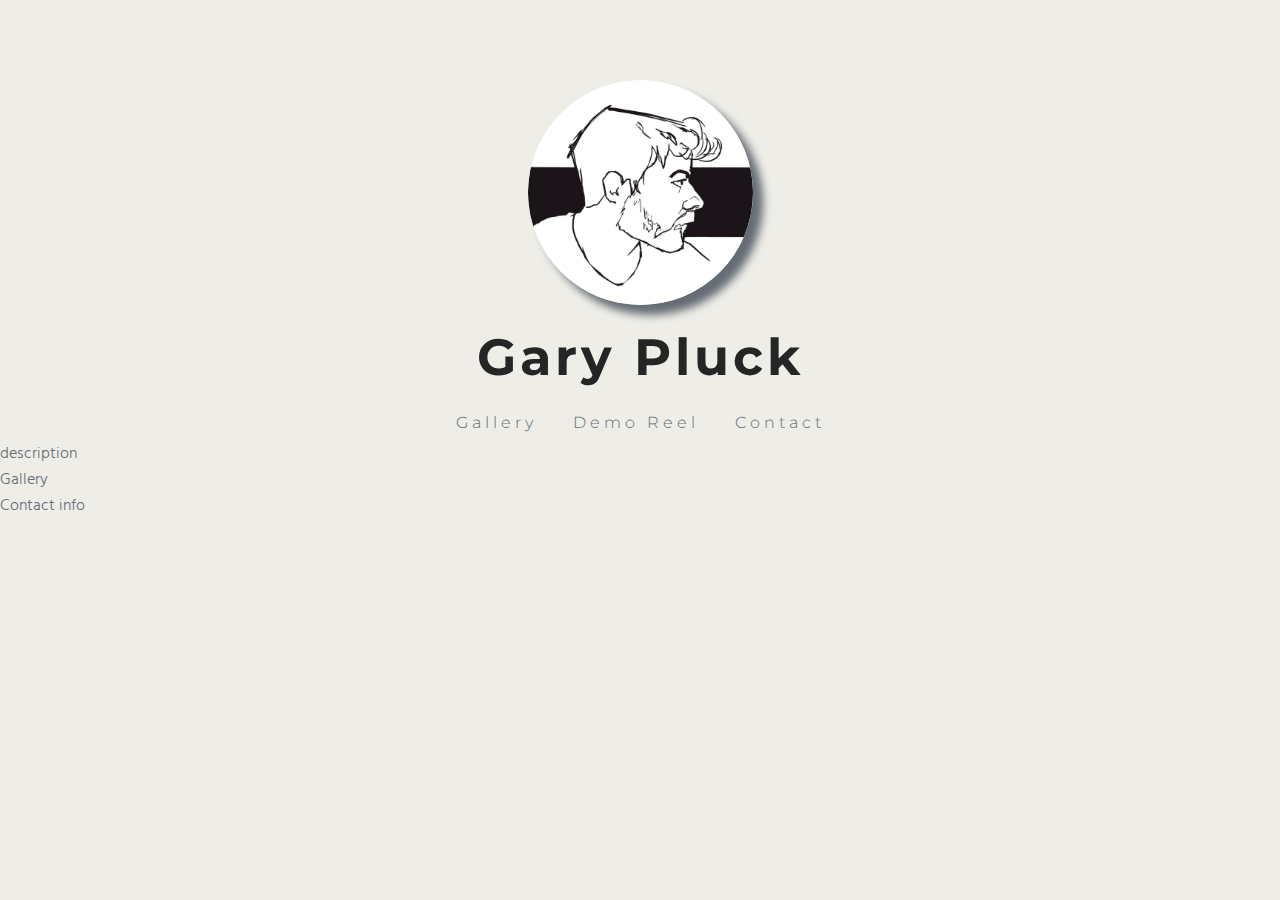
==== index.html @ 823b31f8 "Add profile photo and style it" ====
<!DOCTYPE html>
<html lang="en">

<head>
    <meta charset="UTF-8">
    <meta http-equiv="X-UA-Compatible" content="IE=edge">
    <meta name="viewport" content="width=device-width, initial-scale=1.0">
    <meta name="description" content="A collection of work to showcase animation skills">
    <meta name="keywords" content="animation, portfolio, gallery, drawings, painting">

    <link rel="stylesheet" href="assets/css/style.css">
    <title>Gary Pluck Portfolio</title>

</head>

<body>
    <header>
        <div >
            <img id="profile-photo" src="assets/images/Profile-photo.png" alt="Simple self portrait sketch" height="225">
        </div>

        <a href="index.html">
            <h1 id="logo">Gary Pluck</h1>
        </a>
        <!--<p>Dublin based animator with more than 6 years in TV and Movie productions</p>-->
        <nav id="nav-bar">
            <ul>
                <li>
                    <a href="#">Gallery</a>
                </li>
                <li>
                    <a href="#">Demo Reel</a>
                </li>
                <li>
                    <a href="#">Contact</a>
                </li>
            </ul>
        </nav>
    </header>
    <section>
        description
    </section>
    <section>
        Gallery
    </section>
    <footer>
        Contact info
    </footer>

</body>

</html>
---- assets/css/style.css ----
@import url('https://fonts.googleapis.com/css2?family=Hind:wght@300&family=Montserrat&display=swap');

* {
    margin: 0;
    padding: 0;
    border: none;
    background-color: #EEEDE8;
}

body {
    font-family: Hind, sans-serif;
    font-weight: 300;
    color: #656C74;
}

header {
    padding-top: 80px;
}

a {
    text-decoration: none;
}

/* headings and logo */
h1,
h2 {
    font-family: Montserrat, sans-serif;
    letter-spacing: 4px;
    color: #252525;
}

#profile-photo {
    filter: drop-shadow(10px 10px 4px);
    display: block;
    margin-left: auto;
    margin-right: auto;
    border-radius: 50%;
}

#logo {
    font-size: 320%;
    padding-top: 20px;
}

p {
    font-family: Hind, sans-serif;
}

#logo,
p {
    text-align: center;
}

nav ul {
    list-style: none;
    display: inline-block;
    padding: 5px;
}

nav ul li {
    float: left;
    margin-top: 20px;
}

#nav-bar {
    text-align: center;
    font-family: Montserrat, sans-serif;
    letter-spacing: 4px;
}

#nav-bar a {
    text-decoration: none;
    color: inherit;
    padding: 18px;

}

#nav-bar a:hover {
    border-bottom: 1px solid #656C74;
}
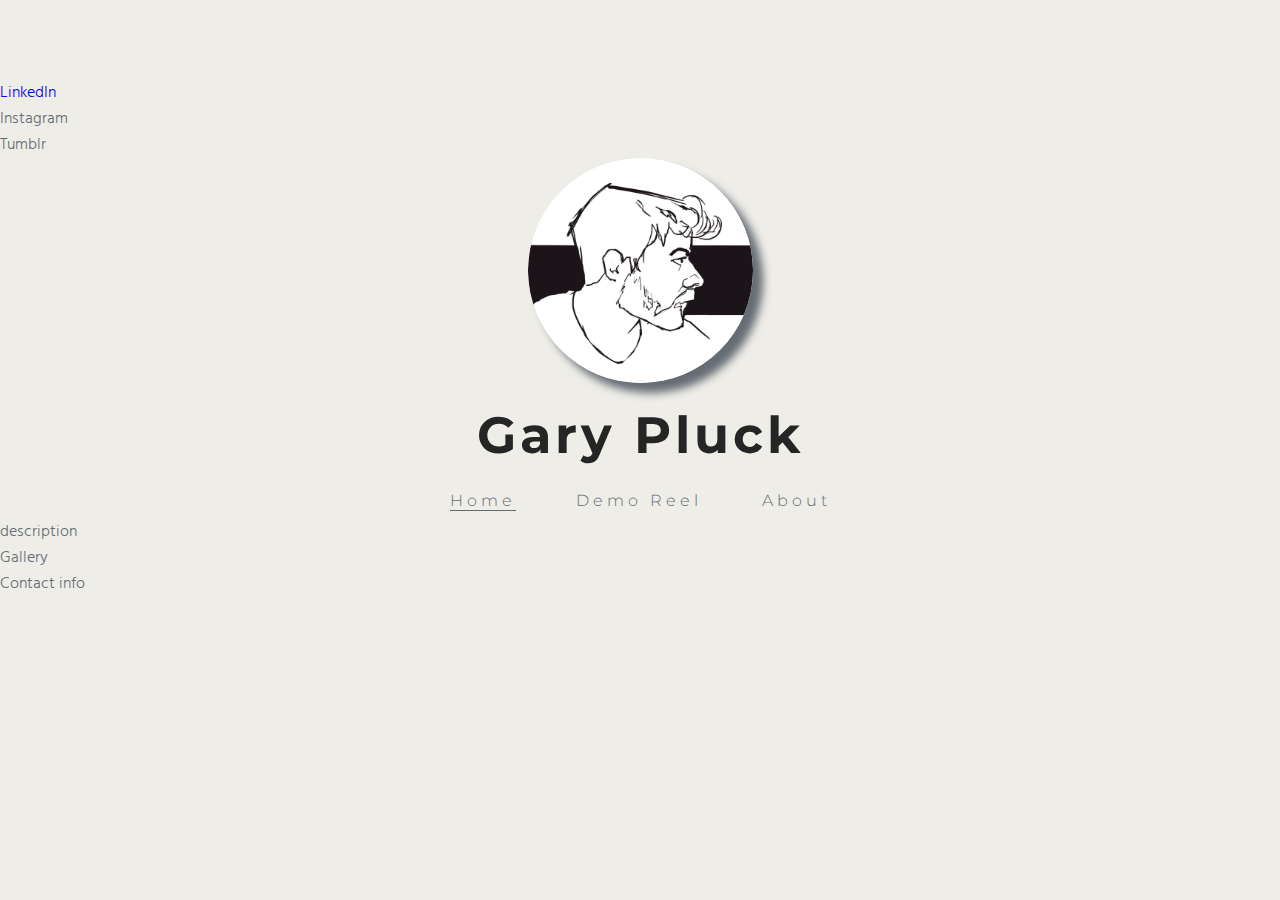
==== commit 760504fe: "Add links for a top bar and add other pages for site" ====
--- a/index.html
+++ b/index.html
@@ -15,8 +15,33 @@
 
 <body>
     <header>
-        <div >
-            <img id="profile-photo" src="assets/images/Profile-photo.png" alt="Simple self portrait sketch" height="225">
+        <div id="topbar">
+            <ul id="social">
+                <li>
+                    <a href="https://www.linkedin.com/in/garypluck/" target="_blank">
+                        <!--<img src="" alt="">-->
+                        LinkedIn
+                    </a>
+                </li>
+
+                <li>
+                    <a>
+                        Instagram
+                    </a>
+                </li>
+
+                <li>
+                    <a>
+                        Tumblr
+                    </a>
+                </li>
+
+            </ul>
+        </div>
+
+        <div>
+            <img id="profile-photo" src="assets/images/Profile-photo.png" alt="Simple self portrait sketch" height="225"
+                title="Simple self portrait sketch">
         </div>
 
         <a href="index.html">
@@ -26,13 +51,13 @@
         <nav id="nav-bar">
             <ul>
                 <li>
-                    <a href="#">Gallery</a>
+                    <a href="index.html" class="active">Home</a>
                 </li>
                 <li>
-                    <a href="#">Demo Reel</a>
+                    <a href="demoreel.html">Demo Reel</a>
                 </li>
                 <li>
-                    <a href="#">Contact</a>
+                    <a href="about.html">About</a>
                 </li>
             </ul>
         </nav>
--- a/assets/css/style.css
+++ b/assets/css/style.css
@@ -71,10 +71,15 @@
 #nav-bar a {
     text-decoration: none;
     color: inherit;
-    padding: 18px;
+    margin-right: 30px;
+    margin-left: 30px;
 
 }
 
 #nav-bar a:hover {
     border-bottom: 1px solid #656C74;
+}
+
+.active {
+    border-bottom: 1px solid #656C74;
 }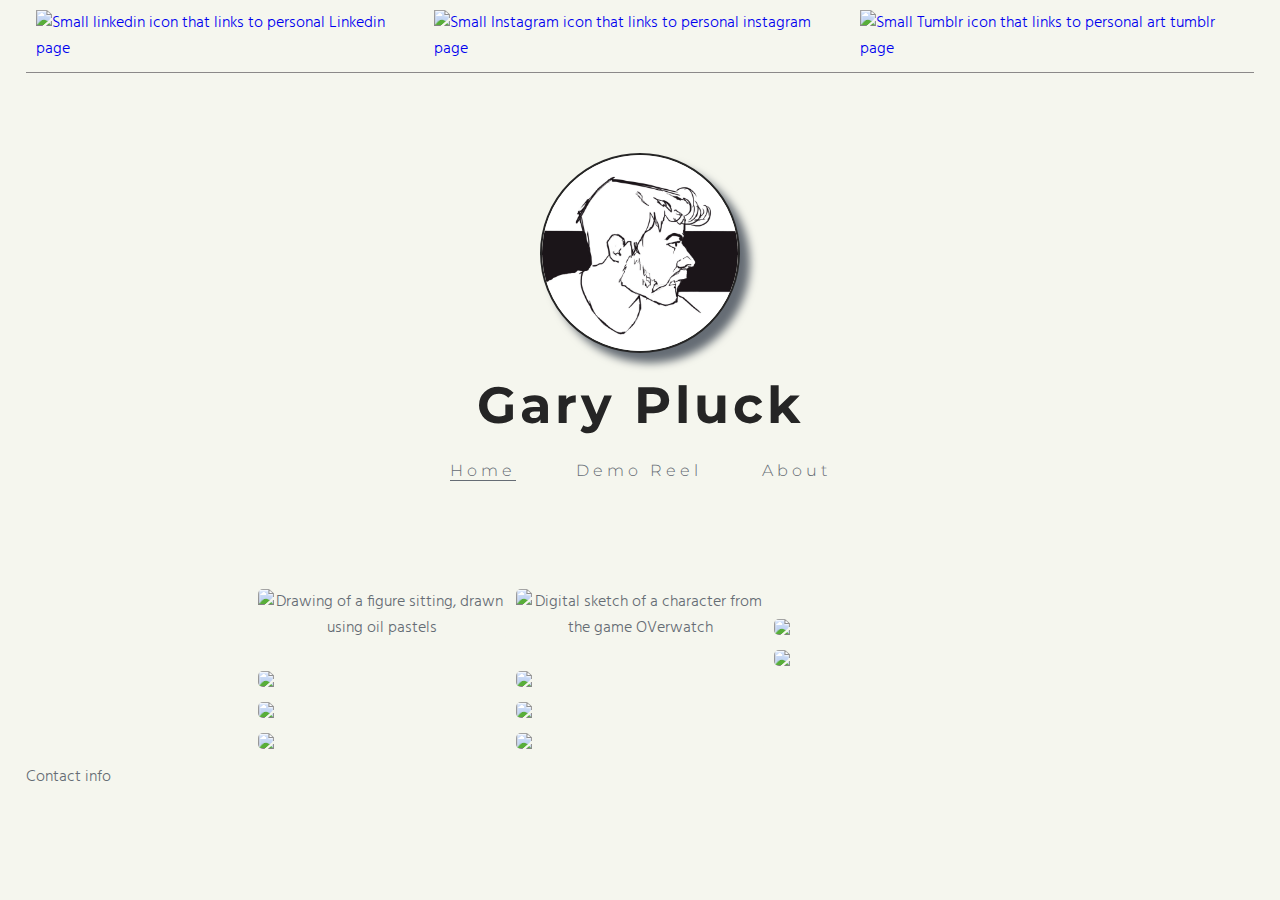
==== commit f3d24bf6: "edit margin of body" ====
--- a/index.html
+++ b/index.html
@@ -14,40 +14,42 @@
 </head>
 
 <body>
-    <header>
-        <div id="topbar">
-            <ul id="social">
-                <li>
-                    <a href="https://www.linkedin.com/in/garypluck/" target="_blank">
-                        <!--<img src="" alt="">-->
-                        LinkedIn
-                    </a>
-                </li>
-
-                <li>
-                    <a>
-                        Instagram
-                    </a>
-                </li>
-
-                <li>
-                    <a>
-                        Tumblr
-                    </a>
-                </li>
-
-            </ul>
+    <!-- Code for the top bar containging icons and links for socials-->
+    <div id="topbar">
+        <div>
+            <a href="https://www.linkedin.com/in/garypluck/" target="_blank">
+                <img src="assets/images/linkedin-logo.png"
+                    alt="Small linkedin icon that links to personal Linkedin page" height="20px">
+            </a>
         </div>
 
         <div>
-            <img id="profile-photo" src="assets/images/Profile-photo.png" alt="Simple self portrait sketch" height="225"
+            <a href="https://www.linkedin.com/in/garypluck/" target="_blank">
+                <img src="assets/images/insta-logo.png" alt="Small Instagram icon that links to personal instagram page"
+                    height="20px">
+            </a>
+        </div>
+
+        <div>
+            <a href="https://www.tumblr.com/garyp-art" target="_blank">
+                <img src="assets/images/tumblr-logo.png" alt="Small Tumblr icon that links to personal art tumblr page"
+                    height="20px">
+            </a>
+        </div>
+    </div>
+
+
+    <header>
+        <!--Code for profile photo, Logo and Nav bar-->
+        <div>
+            <img id="profile-photo" src="assets/images/Profile-photo.png" alt="Simple self portrait sketch" height="200"
                 title="Simple self portrait sketch">
         </div>
 
         <a href="index.html">
             <h1 id="logo">Gary Pluck</h1>
         </a>
-        <!--<p>Dublin based animator with more than 6 years in TV and Movie productions</p>-->
+        
         <nav id="nav-bar">
             <ul>
                 <li>
@@ -62,11 +64,39 @@
             </ul>
         </nav>
     </header>
-    <section>
-        description
+
+    <!--Code for Gallery section of the home page-->
+    <section class="gallery">
+        <div class="row">
+            <div class="column">
+                <img src="assets/images/Figure-drawing.jpg" alt="Drawing of a figure sitting, drawn using oil pastels">
+                <img src="assets/images/assets/images/sketch2.jpg" alt="">
+                <img src="assets/images/Figure-drawing2.jpg">
+                <img src="assets/images/Figure-drawing3.jpg">
+                <img src="assets/images/Sketch.jpg">
+                
+            </div>
+
+            <div class="column">
+                <img src="assets/images/Winston.jpg" alt="Digital sketch of a character from the game OVerwatch">
+                <img src="assets/images/painting.jpg" alt="">
+                <img src="assets/images/figure-drawing4.jpg">
+                <img src="assets/images/Sketch3.jpg">
+                <img src="assets/images/figure-drawing5.jpg">
+            </div>
+
+            <div class="column">
+            <img src="assets/images/Sketch4.jpg" alt="">
+            <img src="assets/images/sketch2.jpg" alt="">
+            <img src="assets/images/">
+            <img src="assets/images/">
+            <img src="">
+            <img src="">
+            <img src="">
+            </div>
     </section>
     <section>
-        Gallery
+
     </section>
     <footer>
         Contact info
--- a/assets/css/style.css
+++ b/assets/css/style.css
@@ -4,13 +4,25 @@
     margin: 0;
     padding: 0;
     border: none;
-    background-color: #EEEDE8;
+    background-color: #f5f6ee;
+    box-sizing: border-box;
 }
 
 body {
     font-family: Hind, sans-serif;
     font-weight: 300;
     color: #656C74;
+    margin: 0px 2%;
+}
+
+#topbar {
+    border-bottom: 1px solid #8b8989;
+    display: flex;
+    justify-content: flex-end;
+}
+
+#topbar div {
+    padding: 10px;
 }
 
 header {
@@ -35,6 +47,7 @@
     margin-left: auto;
     margin-right: auto;
     border-radius: 50%;
+    border: 2px solid #252525;
 }
 
 #logo {
@@ -66,6 +79,7 @@
     text-align: center;
     font-family: Montserrat, sans-serif;
     letter-spacing: 4px;
+
 }
 
 #nav-bar a {
@@ -82,4 +96,37 @@
 
 .active {
     border-bottom: 1px solid #656C74;
-}+}
+
+/* Gallery */
+
+.gallery {
+    display: flex;
+    flex-wrap: wrap;
+    flex-direction: column;
+    justify-content: center;
+    align-items: center;
+    text-align: center;
+    margin: 100px 20px 0px 20px;
+}
+
+.gallery .row {
+    display: flex;
+    flex-direction: row;
+    justify-content: space-between;
+}
+
+.gallery .row .column {
+    display: flex;
+    flex-direction: column;
+    width: 32.5%;
+}
+
+.gallery .row .column img {
+    width: 100%;
+    margin-bottom: 15px;
+    border-radius: 5px;
+    /* max-height: 500px;*/
+}
+
+@media only screen and (max-width: 769px) {}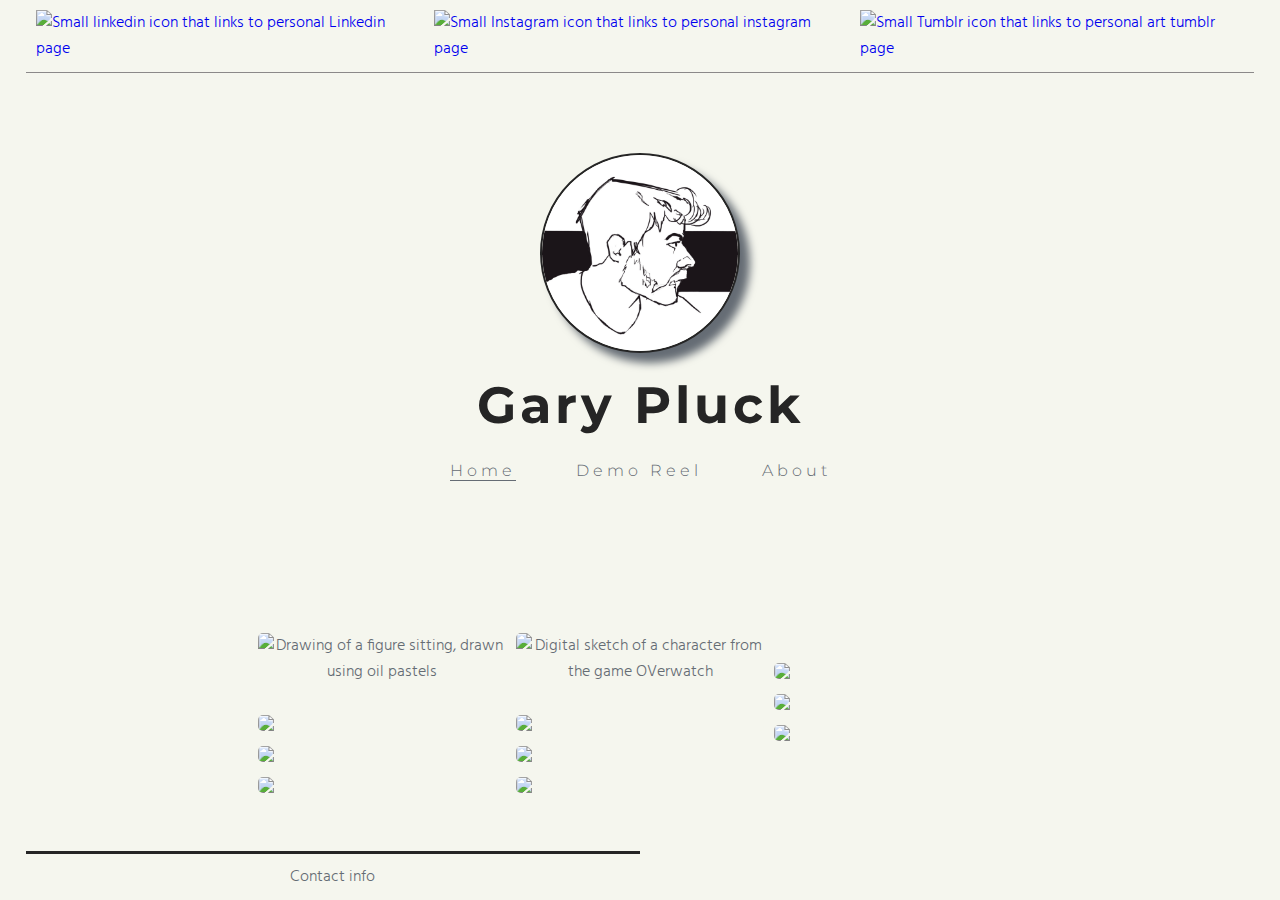
==== commit f277c0fe: "Add some comments to seperate code and styling" ====
--- a/index.html
+++ b/index.html
@@ -14,24 +14,27 @@
 </head>
 
 <body>
-    <!-- Code for the top bar containging icons and links for socials-->
+    <!-- Code for the top bar containing icons and links for socials-->
     <div id="topbar">
         <div>
-            <a href="https://www.linkedin.com/in/garypluck/" target="_blank">
+            <a href="https://www.linkedin.com/in/garypluck/" target="_blank" rel="noopener"
+                aria-label="Visit my page on Linkedin (opens in new tab)">
                 <img src="assets/images/linkedin-logo.png"
                     alt="Small linkedin icon that links to personal Linkedin page" height="20px">
             </a>
         </div>
 
         <div>
-            <a href="https://www.linkedin.com/in/garypluck/" target="_blank">
+            <a href="https://www.instagram.com/" target="_blank" rel="noopener"
+                aria-label="Visit my page on Instagram (opens in new tab)">
                 <img src="assets/images/insta-logo.png" alt="Small Instagram icon that links to personal instagram page"
                     height="20px">
             </a>
         </div>
 
         <div>
-            <a href="https://www.tumblr.com/garyp-art" target="_blank">
+            <a href="https://www.tumblr.com/garyp-art" target="_blank" rel="noopener"
+                aria-label="Visit my page on Tumblr (opens in new tab)">
                 <img src="assets/images/tumblr-logo.png" alt="Small Tumblr icon that links to personal art tumblr page"
                     height="20px">
             </a>
@@ -49,7 +52,7 @@
         <a href="index.html">
             <h1 id="logo">Gary Pluck</h1>
         </a>
-        
+
         <nav id="nav-bar">
             <ul>
                 <li>
@@ -65,7 +68,7 @@
         </nav>
     </header>
 
-    <!--Code for Gallery section of the home page-->
+    <!--Code for Gallery section of the home page coded like so to great a grid style gallery-->
     <section class="gallery">
         <div class="row">
             <div class="column">
@@ -74,7 +77,7 @@
                 <img src="assets/images/Figure-drawing2.jpg">
                 <img src="assets/images/Figure-drawing3.jpg">
                 <img src="assets/images/Sketch.jpg">
-                
+
             </div>
 
             <div class="column">
@@ -86,18 +89,15 @@
             </div>
 
             <div class="column">
-            <img src="assets/images/Sketch4.jpg" alt="">
-            <img src="assets/images/sketch2.jpg" alt="">
-            <img src="assets/images/">
-            <img src="assets/images/">
-            <img src="">
-            <img src="">
-            <img src="">
+                <img src="assets/images/Sketch4.jpg" alt="">
+                <img src="assets/images/sketch2.jpg" alt="">
+                <img src="assets/images/Sketch3.jpg">
+                <img src="assets/images/Winston.jpg">
+                <img src="assets/images/Figure-drawing.jpg">
             </div>
     </section>
-    <section>
 
-    </section>
+    <!--Code for the footer of the page-->
     <footer>
         Contact info
     </footer>
--- a/assets/css/style.css
+++ b/assets/css/style.css
@@ -7,13 +7,17 @@
     background-color: #f5f6ee;
     box-sizing: border-box;
 }
-
+/*Code for the body of the page*/
 body {
     font-family: Hind, sans-serif;
     font-weight: 300;
     color: #656C74;
     margin: 0px 2%;
+    min-height: 100vh;
+    display: flex;
+    flex-direction: column;
 }
+/*"Topbar" of page containing icons*/
 
 #topbar {
     border-bottom: 1px solid #8b8989;
@@ -55,14 +59,13 @@
     padding-top: 20px;
 }
 
-p {
-    font-family: Hind, sans-serif;
+
+#logo,
+h1 {
+    text-align: center;
 }
 
-#logo,
-p {
-    text-align: center;
-}
+/*Styling for navigation bar*/
 
 nav ul {
     list-style: none;
@@ -98,7 +101,7 @@
     border-bottom: 1px solid #656C74;
 }
 
-/* Gallery */
+/* styling for Gallery */
 
 .gallery {
     display: flex;
@@ -108,6 +111,7 @@
     align-items: center;
     text-align: center;
     margin: 100px 20px 0px 20px;
+    flex: 1 0 auto;
 }
 
 .gallery .row {
@@ -129,4 +133,15 @@
     /* max-height: 500px;*/
 }
 
-@media only screen and (max-width: 769px) {}+@media only screen and (max-width: 769px) {}
+
+
+/*Styling for footer*/
+
+footer{
+    padding: 10px;
+    display: flex;
+    justify-content: center;
+    border-top: 3px solid #252525;
+    width: 50%;
+}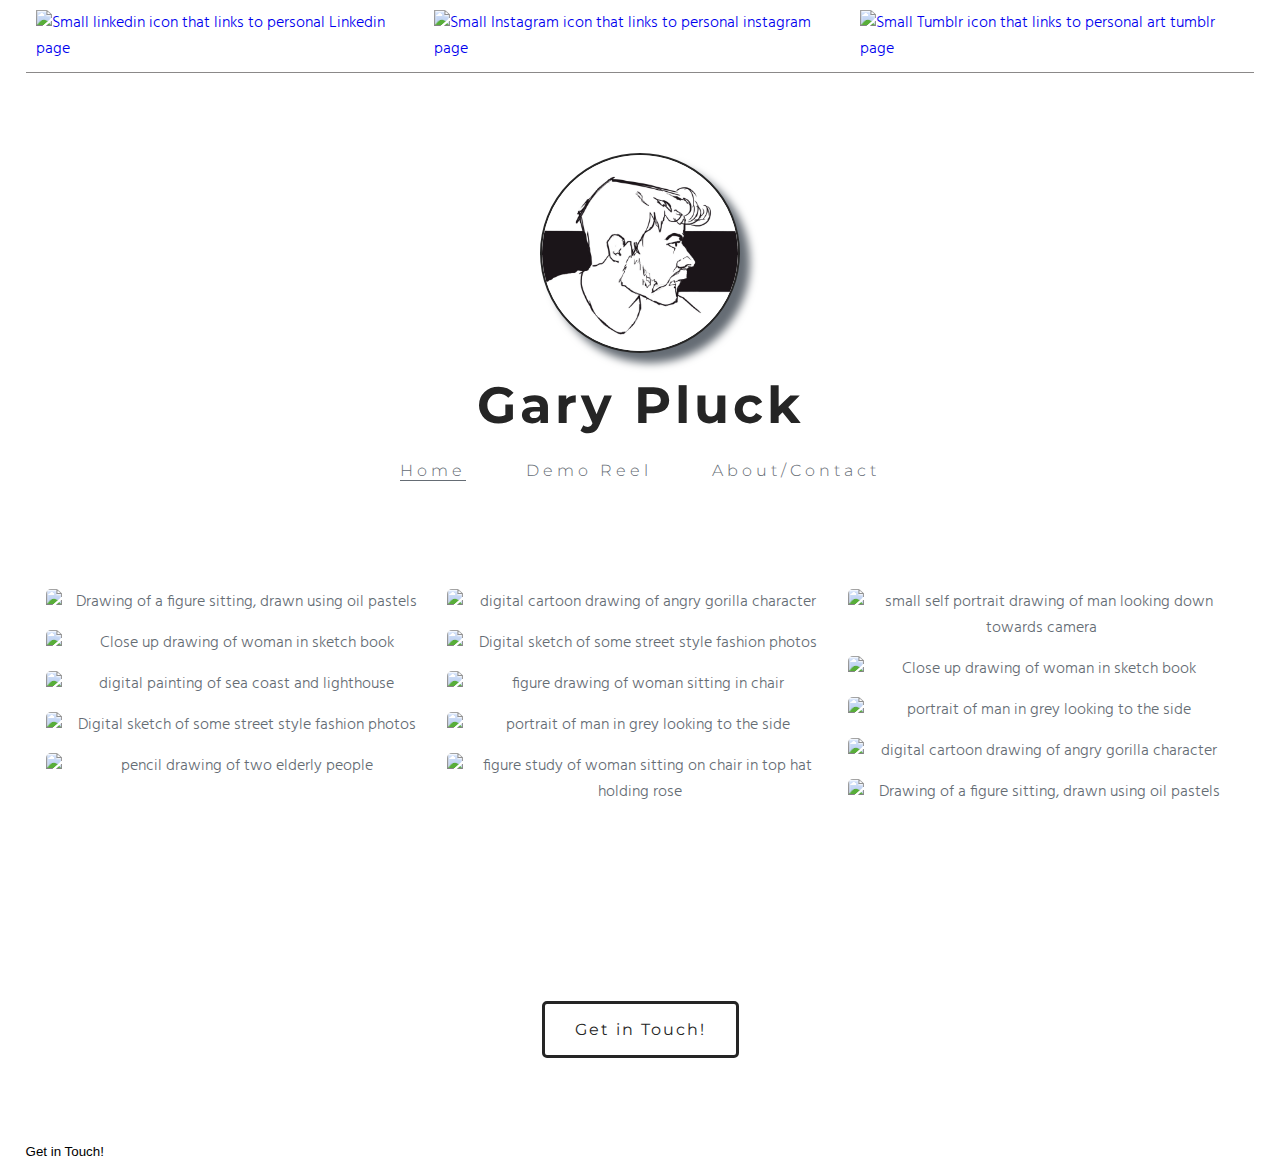
==== commit 9adf64f9: "Add button for Get in Touch! link and style it" ====
--- a/index.html
+++ b/index.html
@@ -33,7 +33,7 @@
         </div>
 
         <div>
-            <a href="https://www.tumblr.com/garyp-art" target="_blank" rel="noopener"
+            <a href="https://www.tumblr.com/" target="_blank" rel="noopener"
                 aria-label="Visit my page on Tumblr (opens in new tab)">
                 <img src="assets/images/tumblr-logo.png" alt="Small Tumblr icon that links to personal art tumblr page"
                     height="20px">
@@ -49,7 +49,7 @@
                 title="Simple self portrait sketch">
         </div>
 
-        <a href="index.html">
+        <a href="index.html" aria-label="Back to homepage">
             <h1 id="logo">Gary Pluck</h1>
         </a>
 
@@ -62,7 +62,7 @@
                     <a href="demoreel.html">Demo Reel</a>
                 </li>
                 <li>
-                    <a href="about.html">About</a>
+                    <a href="about.html">About/Contact</a>
                 </li>
             </ul>
         </nav>
@@ -72,34 +72,61 @@
     <section class="gallery">
         <div class="row">
             <div class="column">
-                <img src="assets/images/Figure-drawing.jpg" alt="Drawing of a figure sitting, drawn using oil pastels">
-                <img src="assets/images/assets/images/sketch2.jpg" alt="">
-                <img src="assets/images/Figure-drawing2.jpg">
-                <img src="assets/images/Figure-drawing3.jpg">
-                <img src="assets/images/Sketch.jpg">
+                <img src="assets/images/Figure-drawing.jpg" alt="Drawing of a figure sitting, drawn using oil pastels"
+                    title="Drawing of a figure sitting, drawn using oil pastels">
+                <img src="assets/images/sketch2.jpg" alt="Close up drawing of woman in sketch book"
+                    title="Portrait done using Copic markers">
+                <img src="assets/images/painting.jpg" alt="digital painting of sea coast and lighthouse"
+                    title="Digital painting of sea front">
+                <img src="assets/images/Figure-drawing3.jpg" alt="Digital sketch of some street style fashion photos"
+                    title="Digital study of Korean street style fashion">
+                <img src="assets/images/Sketch.jpg" alt="pencil drawing of two elderly people"
+                    title="Pencil family portrait">
 
             </div>
 
             <div class="column">
-                <img src="assets/images/Winston.jpg" alt="Digital sketch of a character from the game OVerwatch">
-                <img src="assets/images/painting.jpg" alt="">
-                <img src="assets/images/figure-drawing4.jpg">
-                <img src="assets/images/Sketch3.jpg">
-                <img src="assets/images/figure-drawing5.jpg">
+                <img src="assets/images/Winston.jpg" alt="digital cartoon drawing of angry gorilla character"
+                    title="Digital sketch of a character from the video game Overwatch">
+                <img src="assets/images/Figure-drawing2.jpg" alt="Digital sketch of some street style fashion photos"
+                    title="Digital study of Korean street style fashion">
+                <img src="assets/images/figure-drawing4.jpg" alt="figure drawing of woman sitting in chair"
+                    title="Figure drawing using copic markers">
+                <img src="assets/images/Sketch3.jpg" alt="portrait of man in grey looking to the side"
+                    title="Portrait sketch made using Copic markers">
+                <img src="assets/images/figure-drawing5.jpg"
+                    alt="figure study of woman sitting on chair in top hat holding rose"
+                    title="Figure drawing made using Copic markers">
             </div>
 
             <div class="column">
-                <img src="assets/images/Sketch4.jpg" alt="">
-                <img src="assets/images/sketch2.jpg" alt="">
-                <img src="assets/images/Sketch3.jpg">
-                <img src="assets/images/Winston.jpg">
-                <img src="assets/images/Figure-drawing.jpg">
+                <img src="assets/images/Sketch4.jpg"
+                    alt="small self portrait drawing of man looking down towards camera"
+                    title="Silly self portrait drawn using fine liners">
+                <img src="assets/images/sketch2.jpg" alt="Close up drawing of woman in sketch book"
+                    title="Portrait done using Copic markers">
+                <img src="assets/images/Sketch3.jpg" alt="portrait of man in grey looking to the side"
+                    title="Portrait sketch made using Copic markers">
+                <img src="assets/images/Winston.jpg" alt="digital cartoon drawing of angry gorilla character"
+                    title="Digital sketch of a character from the video game Overwatch">
+                <img src="assets/images/Figure-drawing.jpg" alt="Drawing of a figure sitting, drawn using oil pastels"
+                    title="Drawing of a figure sitting, drawn using oil pastels">
+
+
             </div>
+
+    </section>
+    <!--Code for link that will bring you to contact page-->
+
+    <section class="contact-link">
+        <button>
+            <a href="about.html">Get in Touch!</a>
+        </button>
     </section>
 
     <!--Code for the footer of the page-->
     <footer>
-        Contact info
+        <button class="button">Get in Touch!</button>
     </footer>
 
 </body>
--- a/assets/css/style.css
+++ b/assets/css/style.css
@@ -4,7 +4,7 @@
     margin: 0;
     padding: 0;
     border: none;
-    background-color: #f5f6ee;
+    background-color: #ffffff;
     box-sizing: border-box;
 }
 /*Code for the body of the page*/
@@ -112,6 +112,8 @@
     text-align: center;
     margin: 100px 20px 0px 20px;
     flex: 1 0 auto;
+    padding-bottom: 100px;
+
 }
 
 .gallery .row {
@@ -130,10 +132,55 @@
     width: 100%;
     margin-bottom: 15px;
     border-radius: 5px;
-    /* max-height: 500px;*/
 }
 
-@media only screen and (max-width: 769px) {}
+.border {
+    width: 80%;
+    height: 1px;
+    margin: 0px auto;
+    border-bottom: 1px solid #969696;
+}
+
+@media only screen and (max-width: 1920px) {}
+
+
+/*Styling for Get in Touch link*/
+
+.contact-link {
+    display: flex;
+    justify-content: center;
+    padding: 100px;
+    font-size: 200%;
+    
+}
+
+.contact-link button{
+    border: none;
+    color: white;
+    text-align: center;
+    text-decoration: none;
+    display: inline-block;
+        
+}
+
+.contact-link a {
+    background-color: white;
+    color: #252525;
+    border: 3px solid #252525;
+    padding: 16px 30px;
+    font-size: 16px;
+    margin: 4px 2px;
+    transition-duration: 0.4s;
+    cursor: pointer;
+    font-family: Montserrat, sans-serif;
+    letter-spacing: 2px;
+    border-radius: 5px;
+    
+}
+
+.contact-link a:hover {
+    background-color: #656C74;
+    color: white;
 
 
 /*Styling for footer*/
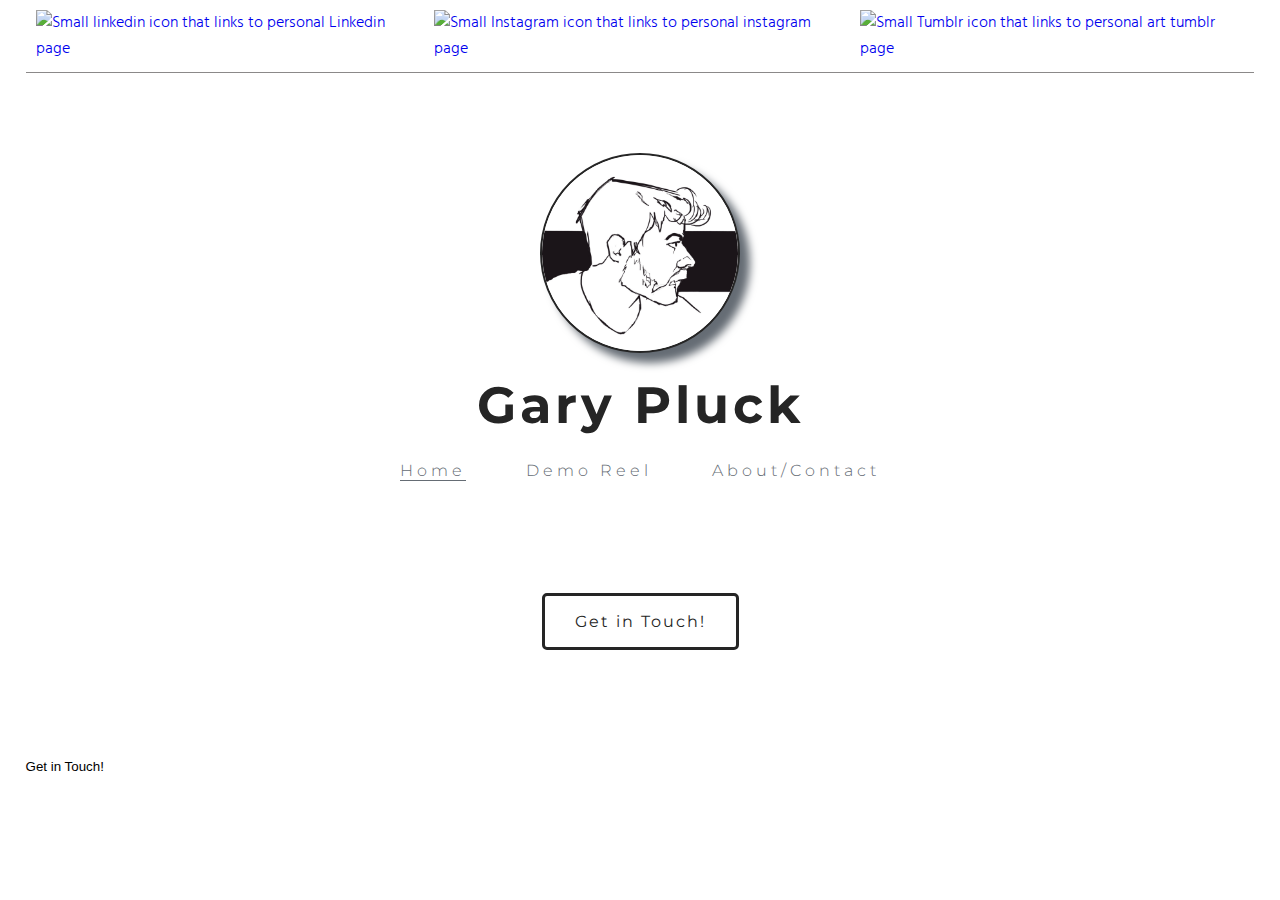
==== commit 829b34ea: "Correct coding for button and styling" ====
--- a/index.html
+++ b/index.html
@@ -69,7 +69,7 @@
     </header>
 
     <!--Code for Gallery section of the home page coded like so to great a grid style gallery-->
-    <section class="gallery">
+    <!--<section class="gallery">
         <div class="row">
             <div class="column">
                 <img src="assets/images/Figure-drawing.jpg" alt="Drawing of a figure sitting, drawn using oil pastels"
@@ -115,13 +115,15 @@
 
             </div>
 
-    </section>
+    </section>-->
     <!--Code for link that will bring you to contact page-->
 
-    <section class="contact-link">
+    <section class="contact-container">
+        <a href="about.html">
         <button>
-            <a href="about.html">Get in Touch!</a>
+            Get in Touch!
         </button>
+        </a>
     </section>
 
     <!--Code for the footer of the page-->
--- a/assets/css/style.css
+++ b/assets/css/style.css
@@ -146,7 +146,7 @@
 
 /*Styling for Get in Touch link*/
 
-.contact-link {
+.contact-container {
     display: flex;
     justify-content: center;
     padding: 100px;
@@ -154,7 +154,7 @@
     
 }
 
-.contact-link button{
+.contact-container a {
     border: none;
     color: white;
     text-align: center;
@@ -163,7 +163,7 @@
         
 }
 
-.contact-link a {
+.contact-container button {
     background-color: white;
     color: #252525;
     border: 3px solid #252525;
@@ -178,7 +178,7 @@
     
 }
 
-.contact-link a:hover {
+.contact-container button:hover {
     background-color: #656C74;
     color: white;
 
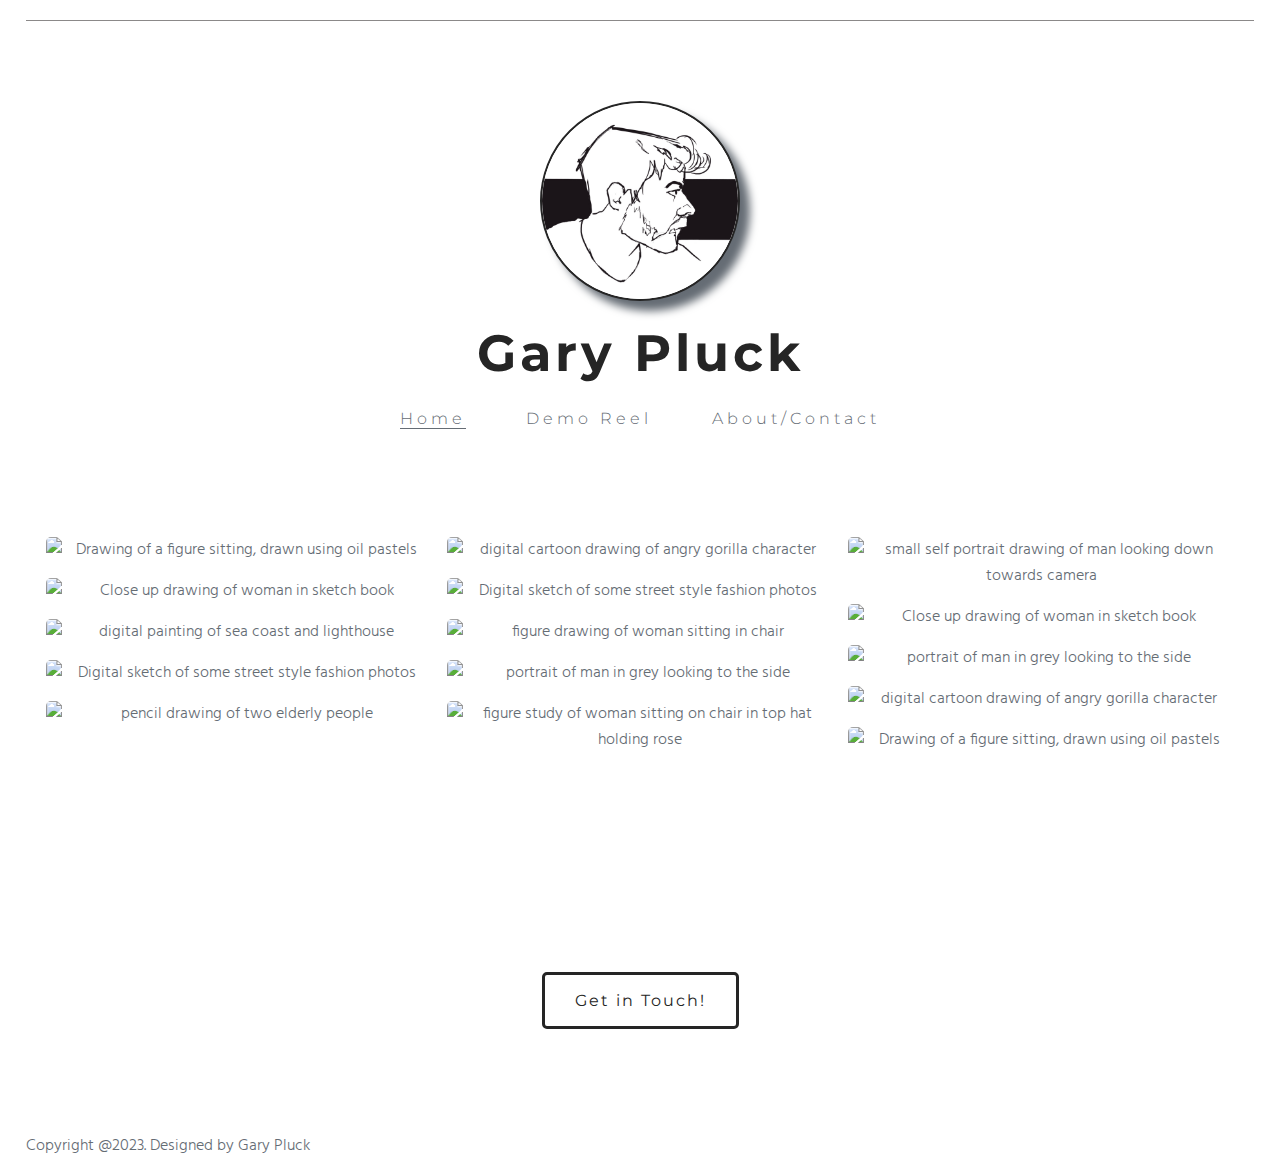
==== commit 327d48d3: "Add demo reel page and add video" ====
--- a/index.html
+++ b/index.html
@@ -14,36 +14,43 @@
 </head>
 
 <body>
-    <!-- Code for the top bar containing icons and links for socials-->
+    <!-- Top Bar and Icons-->
     <div id="topbar">
         <div>
+        
+        
+            <a href="https://twitter.com/" target="_blank" rel="noopener"
+                aria-label="Visit my page on Twitter (opens in new tab)">
+                <i class="fa-brands fa-square-twitter"></i>
+            </a>
+        </div>
+
+        <div>
+
+
             <a href="https://www.linkedin.com/in/garypluck/" target="_blank" rel="noopener"
                 aria-label="Visit my page on Linkedin (opens in new tab)">
-                <img src="assets/images/linkedin-logo.png"
-                    alt="Small linkedin icon that links to personal Linkedin page" height="20px">
+                <i class="fa-brands fa-linkedin"></i>
             </a>
         </div>
 
         <div>
             <a href="https://www.instagram.com/" target="_blank" rel="noopener"
                 aria-label="Visit my page on Instagram (opens in new tab)">
-                <img src="assets/images/insta-logo.png" alt="Small Instagram icon that links to personal instagram page"
-                    height="20px">
+                <i class="fa-brands fa-instagram"></i>
             </a>
         </div>
 
         <div>
             <a href="https://www.tumblr.com/" target="_blank" rel="noopener"
                 aria-label="Visit my page on Tumblr (opens in new tab)">
-                <img src="assets/images/tumblr-logo.png" alt="Small Tumblr icon that links to personal art tumblr page"
-                    height="20px">
+                <i class="fa-brands fa-square-tumblr"></i>
             </a>
         </div>
     </div>
 
-
+    <!--Profile photo, Logo and Nav bar-->
     <header>
-        <!--Code for profile photo, Logo and Nav bar-->
         <div>
             <img id="profile-photo" src="assets/images/Profile-photo.png" alt="Simple self portrait sketch" height="200"
                 title="Simple self portrait sketch">
@@ -68,8 +75,9 @@
         </nav>
     </header>
 
-    <!--Code for Gallery section of the home page coded like so to great a grid style gallery-->
-    <!--<section class="gallery">
+    <!--Gallery-->
+
+    <main class="gallery">
         <div class="row">
             <div class="column">
                 <img src="assets/images/Figure-drawing.jpg" alt="Drawing of a figure sitting, drawn using oil pastels"
@@ -115,7 +123,7 @@
 
             </div>
 
-    </section>-->
+        </main>
     <!--Code for link that will bring you to contact page-->
 
     <section class="contact-container">
@@ -128,8 +136,13 @@
 
     <!--Code for the footer of the page-->
     <footer>
-        <button class="button">Get in Touch!</button>
+        <div class="copyright">
+            <p>Copyright @2023. Designed by Gary Pluck</p>
+        </div>
     </footer>
+
+    <!--Font Awesome Script-->
+    <script src="https://kit.fontawesome.com/24ef0d3912.js" crossorigin="anonymous"></script>
 
 </body>
 
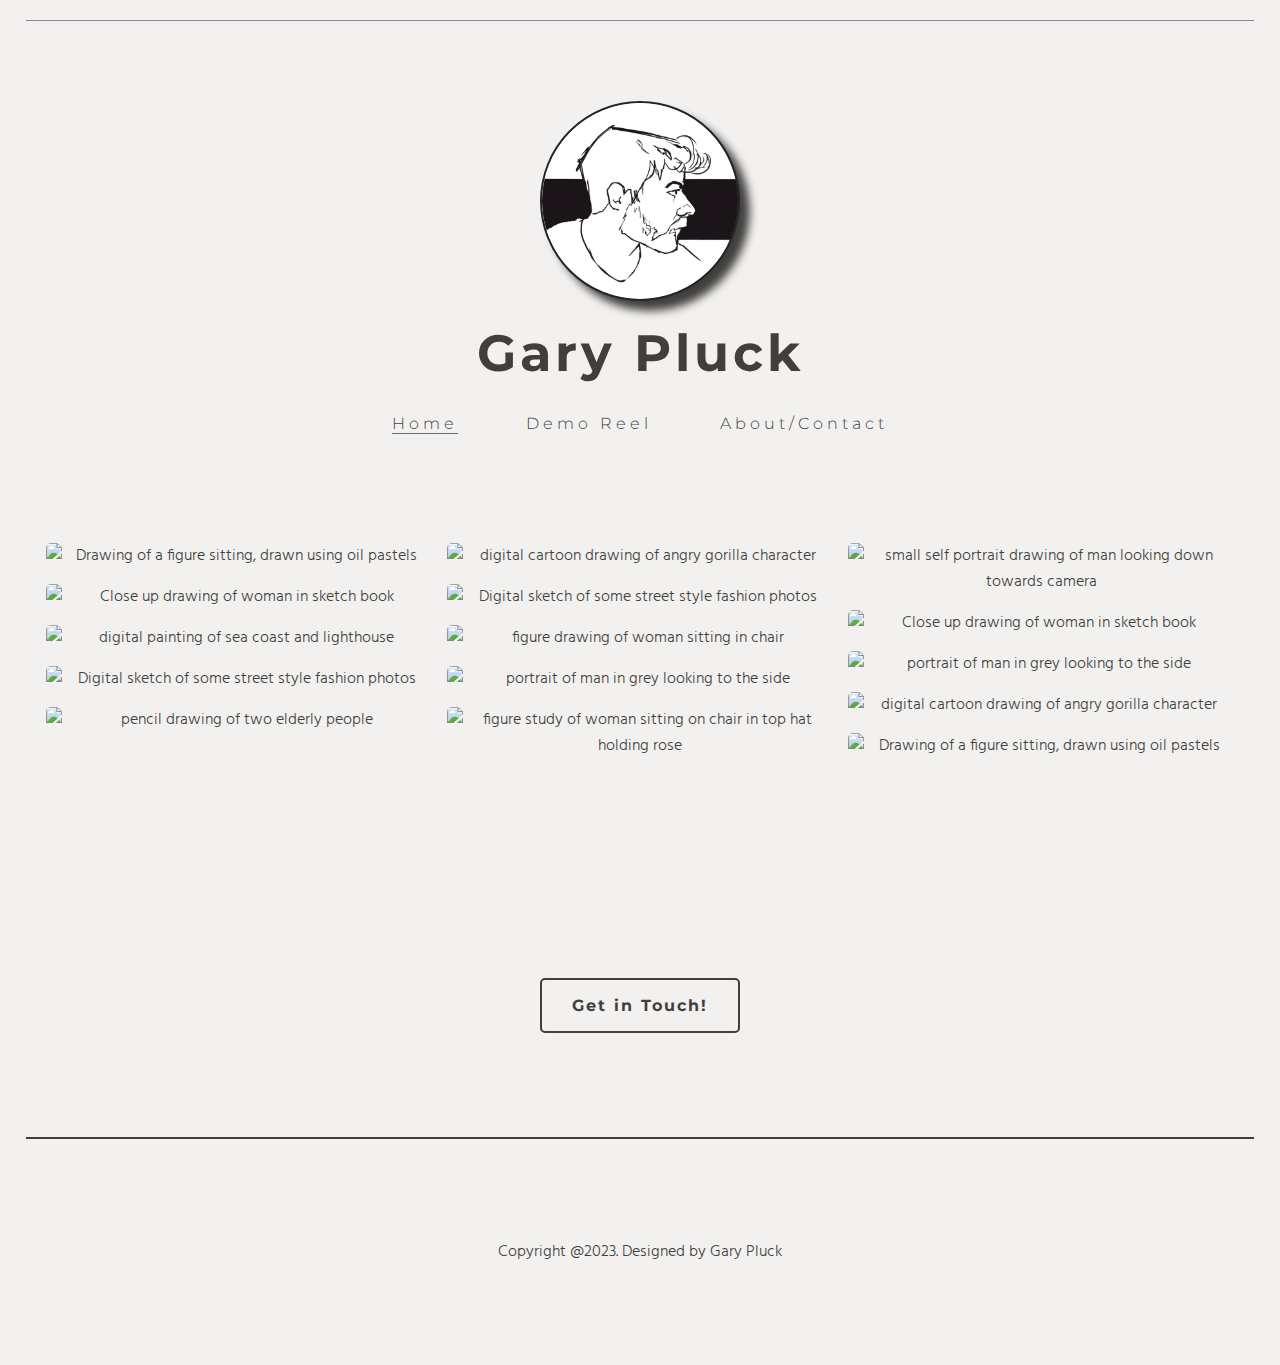
==== commit 324332a5: "Add Media for Read me?" ====
--- a/index.html
+++ b/index.html
@@ -119,19 +119,20 @@
                     title="Digital sketch of a character from the video game Overwatch">
                 <img src="assets/images/Figure-drawing.jpg" alt="Drawing of a figure sitting, drawn using oil pastels"
                     title="Drawing of a figure sitting, drawn using oil pastels">
-
-
             </div>
 
-        </main>
+        </div>
+
+    </main>
+        
     <!--Code for link that will bring you to contact page-->
 
     <section class="contact-container">
-        <a href="about.html">
-        <button>
-            Get in Touch!
-        </button>
-        </a>
+        <h2 class="button">
+            <a href="about.html">
+             Get in Touch!
+            </a>
+        </h2>
     </section>
 
     <!--Code for the footer of the page-->
--- a/assets/css/style.css
+++ b/assets/css/style.css
@@ -4,29 +4,38 @@
     margin: 0;
     padding: 0;
     border: none;
-    background-color: #ffffff;
     box-sizing: border-box;
 }
+
 /*Code for the body of the page*/
 body {
     font-family: Hind, sans-serif;
     font-weight: 300;
-    color: #656C74;
+    color: #413f3D;
     margin: 0px 2%;
     min-height: 100vh;
     display: flex;
     flex-direction: column;
-}
+
+    background-color: #F2F1EF;
+}
+
 /*"Topbar" of page containing icons*/
 
 #topbar {
     border-bottom: 1px solid #8b8989;
     display: flex;
     justify-content: flex-end;
+
 }
 
 #topbar div {
-    padding: 10px;
+    padding: 10px 20px;
+}
+
+#topbar i {
+    font-size: 160%;
+    color: #413f3D;
 }
 
 header {
@@ -42,7 +51,7 @@
 h2 {
     font-family: Montserrat, sans-serif;
     letter-spacing: 4px;
-    color: #252525;
+    color: #413f3D;
 }
 
 #profile-photo {
@@ -67,25 +76,28 @@
 
 /*Styling for navigation bar*/
 
+nav {
+    display: flex;
+    justify-content: center;
+    font-family: Montserrat, sans-serif;
+    letter-spacing: 4px;
+    padding-top: 20px;
+
+}
+
 nav ul {
     list-style: none;
-    display: inline-block;
-    padding: 5px;
+
+    padding: 10px;
 }
 
 nav ul li {
-    float: left;
+    display: inline;
     margin-top: 20px;
 }
 
-#nav-bar {
-    text-align: center;
-    font-family: Montserrat, sans-serif;
-    letter-spacing: 4px;
-
-}
-
-#nav-bar a {
+
+nav a {
     text-decoration: none;
     color: inherit;
     margin-right: 30px;
@@ -113,6 +125,7 @@
     margin: 100px 20px 0px 20px;
     flex: 1 0 auto;
     padding-bottom: 100px;
+    
 
 }
 
@@ -126,6 +139,8 @@
     display: flex;
     flex-direction: column;
     width: 32.5%;
+    column-count: 2;
+   
 }
 
 .gallery .row .column img {
@@ -141,9 +156,6 @@
     border-bottom: 1px solid #969696;
 }
 
-@media only screen and (max-width: 1920px) {}
-
-
 /*Styling for Get in Touch link*/
 
 .contact-container {
@@ -151,22 +163,22 @@
     justify-content: center;
     padding: 100px;
     font-size: 200%;
-    
+
 }
 
 .contact-container a {
     border: none;
-    color: white;
+    color: #413f3D;
     text-align: center;
     text-decoration: none;
     display: inline-block;
-        
-}
-
-.contact-container button {
-    background-color: white;
-    color: #252525;
-    border: 3px solid #252525;
+
+}
+
+.button {
+    background-color: #F2F1EF;
+    color: #413f3D;
+    border: 2px solid #413f3D;
     padding: 16px 30px;
     font-size: 16px;
     margin: 4px 2px;
@@ -175,20 +187,112 @@
     font-family: Montserrat, sans-serif;
     letter-spacing: 2px;
     border-radius: 5px;
-    
-}
-
-.contact-container button:hover {
-    background-color: #656C74;
-    color: white;
+
+}
+
+.button:hover {
+    background-color: #B1A6A4;
+    border: 2px solid #B1A6A4;
+}
+
 
 
 /*Styling for footer*/
 
-footer{
-    padding: 10px;
-    display: flex;
-    justify-content: center;
-    border-top: 3px solid #252525;
-    width: 50%;
+footer {
+    padding: 100px;
+    display: flex;
+    justify-content: center;
+    border-top: 2px solid #413f3D;
+
+
+}
+
+/*Styling for Video*/
+
+.demo-reel {
+    display: flex;
+    justify-content: center;
+    align-items: center;
+    padding-top: 100px;
+}
+
+.demo-reel iframe {
+    display: flex;
+    justify-content: center;
+}
+
+/*Styling for About page*/
+
+
+.info {
+    margin: 5% 15%;
+    text-align: justify;
+    background-color: #c1b7a9;
+}
+
+.info div {
+    padding: 15px;
+}
+
+.info h2 {
+    padding: 10px 0px;
+    text-align: center;
+
+}
+
+.info p {
+    padding: 0px;
+    text-align: center;
+}
+
+.info h4 {
+    letter-spacing: 2px;
+    text-align: center;
+    padding: 5px 0px;
+}
+
+/*Media queries*/
+
+@media screen and (max-width: 1920px) {}
+
+
+@media screen and (max-width: 870px) {}
+
+@media screen and (max-width: 430px) {
+
+    #profile-photo {
+        height: 150px;
+    }
+
+    #logo {
+        font-size: 300%;
+        padding-top: 20px;
+    }
+
+    nav {
+        display: flex;
+        justify-content: center;
+        letter-spacing: 3px;
+        padding-top: 20px;
+
+    }
+
+    nav ul {
+        padding: 5px;
+    }
+
+    nav ul li {
+        display: flex;
+        justify-content: center;
+        margin-top: 20px;
+    }
+
+    .demo-reel {
+        padding-top: 0px;
+    }
+
+    .demo-reel iframe {
+        height: 300px;
+    }
 }